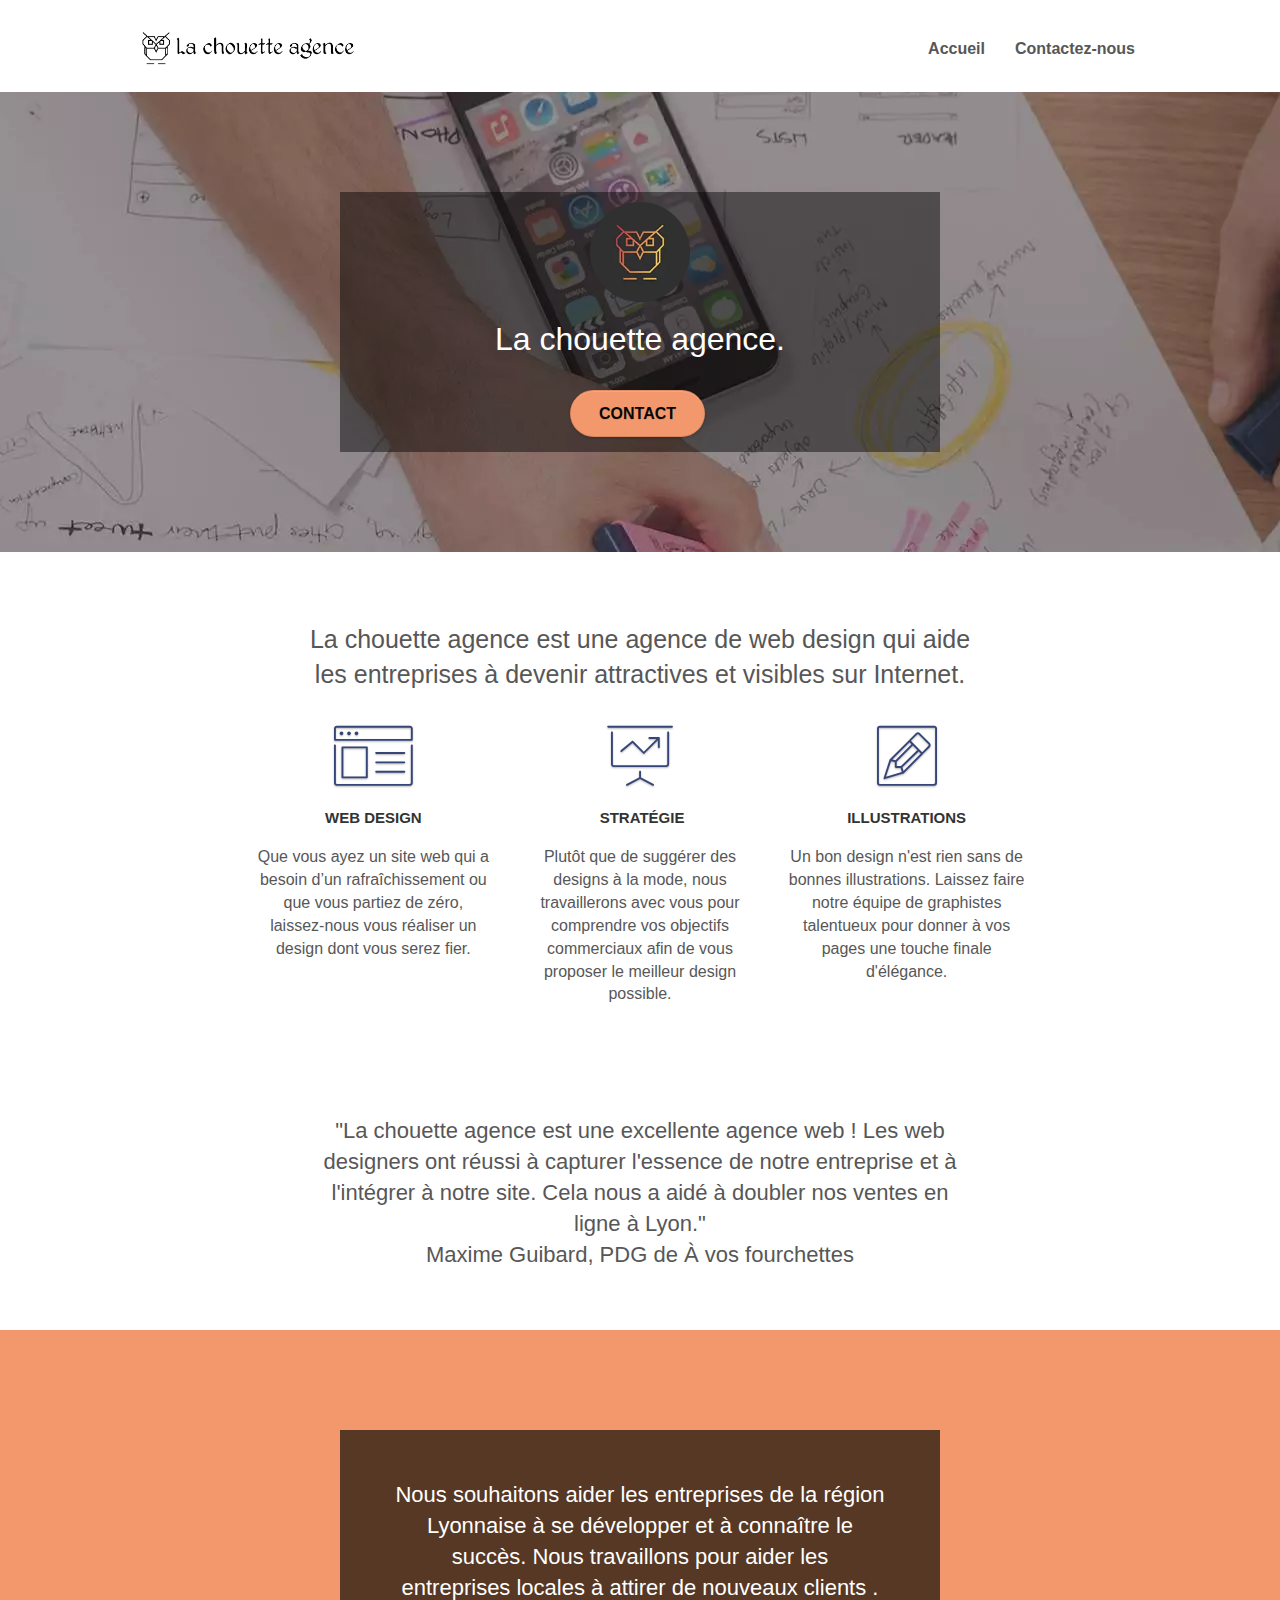
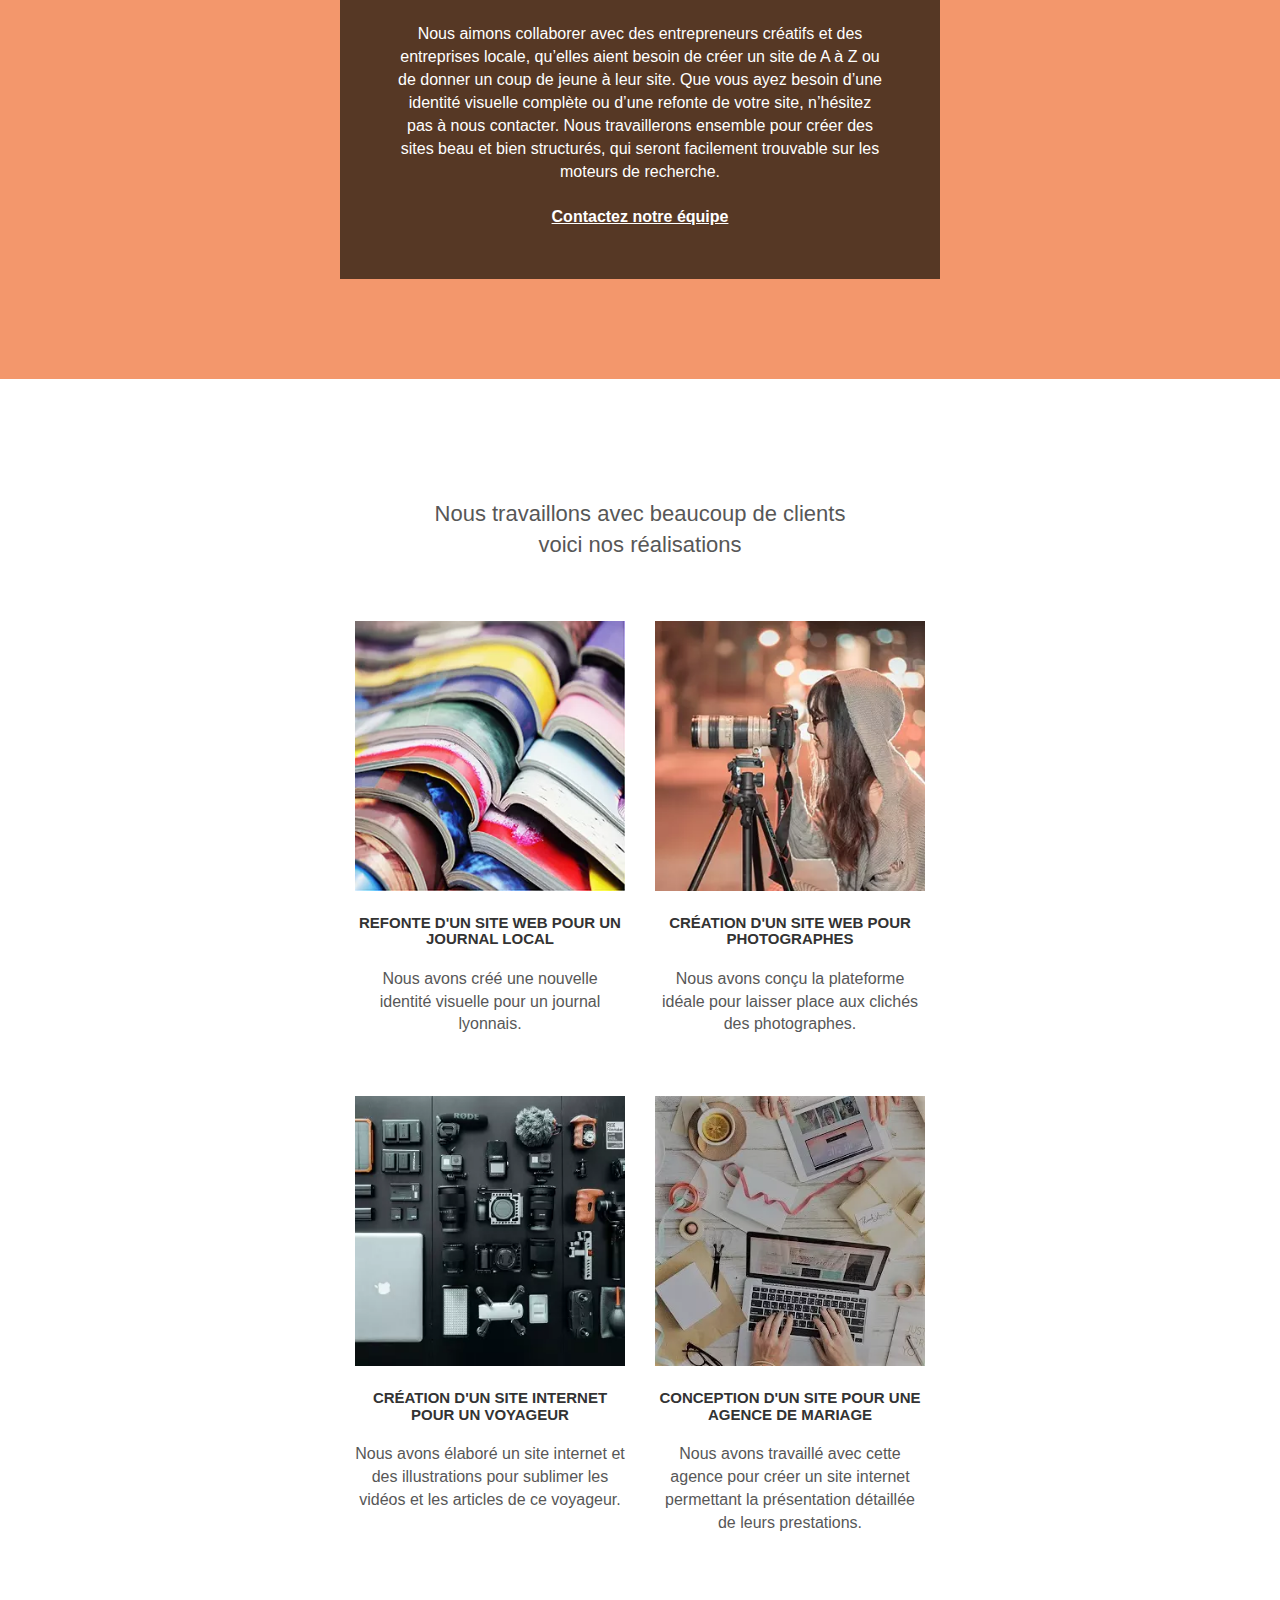
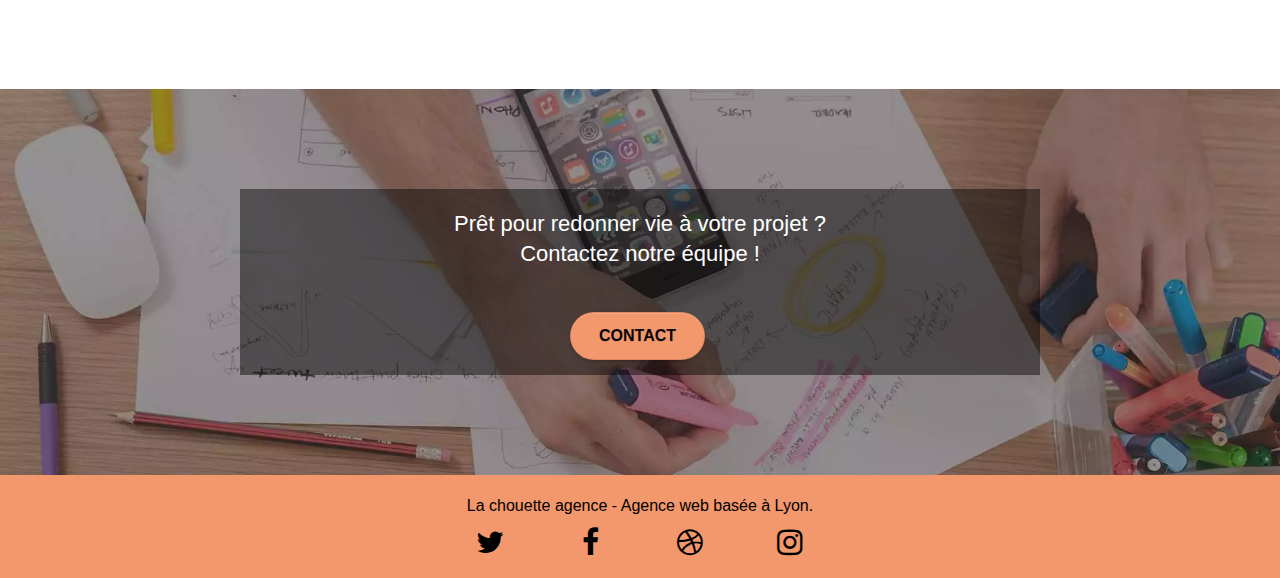
==== index.html @ 9d35e39f "clean" ====
<!DOCTYPE html>
<html lang="fr">
  <head>
    <meta charset="utf-8" />
    <title>La Chouette agence - Agence de webdesign à Lyon</title>
    <meta name="robots" content="index, follow" />
    <meta
      name="description"
      content="Design web, portfolio, créations de site web, La Chouette Agence met ses compétences et son expertise au service de vos projets"
    />
    <meta
      name="viewport"
      content="width=device-width, initial-scale=1.0, viewport-fit=cover"
    />
    <link
      rel="canonical"
      href="http://kefarnahum.fr/Lachouetteagence/index.html"
    />
    <link rel="shortcut icon" type="image/png" href="favicon.jpg" />
    <link
      rel="preload"
      as="font"
      href="fonts/et-line.woff"
      type="font/woff2"
      crossorigin="anonymous"
    />
    <link
      rel="preload"
      as="font"
      href="fonts/fontawesome-webfont.woff2"
      type="font/woff2"
      crossorigin="anonymous"
    />

    <link
      rel="preload"
      as="image"
      href="img/la-chouette-agence-banniere.webp"
    />
    <link rel="preload" as="image" href="img/image-de-presentation.webp" />
    <link
      rel="stylesheet"
      href="./css/bootstrap_mini.css"
      media="print"
      onload="this.media='all'"
    />
    <link
      rel="stylesheet"
      href="./css/font-awesome_mini.css"
      media="print"
      onload="this.media='all'"
    />
    <link
      rel="stylesheet"
      href="./css/et-line_mini.css"
      media="print"
      onload="this.media='all'"
    />

    <!-- <link rel="stylesheet" type="text/css" href="./css/bootstrap_mini.css" /> -->
    <link rel="stylesheet" type="text/css" href="style_mini.css" />
    <!-- <link rel="stylesheet" type="text/css" href="./css/font-awesome.css" />
    <link rel="stylesheet" type="text/css" href="./css/et-line.css" /> -->

    <script src="./js/jquery-2.1.0.js" defer></script>
    <script src="./js/bootstrap.js" defer></script>
    <script src="./js/blocs.js" defer></script>
    <script src="./js/jquery.touchSwipe.js" defer></script>
    <script src="./js/gmaps.js" defer></script>
    <!-- Balises meta Open Graph -->
    <meta
      property="og:url"
      content="http://kefarnahum.fr/Lachouetteagence/index.html"
    />
    <meta
      property="og:title"
      content="La Chouette agence - Agence de webdesign"
    />
    <meta
      property="og:description"
      content="Bienvenue chez La Chouette agence, entreprise de webdesign lyonnaise"
    />
    <meta
      name="og:image"
      content="http://kefarnahum.fr/Lachouetteagence/img/logo-card.png"
    />
    <!-- Meta card Twitter -->
    <meta name="twitter:card" content="summary_large_image" />
    <meta name="twitter:site" content="@OCFrance" />
    <meta name="twitter:title" content="La chouette agence" />
    <meta
      name="twitter:description"
      content="Bienvenue chez La Chouette agence, entreprise de webdesign lyonnaise"
    />
    <meta
      name="twitter:image"
      content="http://kefarnahum.fr/Lachouetteagence/img/logo-card.png"
    />
    <!-- Analytics -->
    <!-- <script async src="https://www.googletagmanager.com/gtag/js?id=G-ED83H74RD7"></script>
    <script>
      window.dataLayer = window.dataLayer || [];
      function gtag(){dataLayer.push(arguments);}
      gtag('js', new Date());
    
      gtag('config', 'G-ED83H74RD7');
    </script> -->
    <!-- Analytics END -->
  </head>
  <body>
    <!-- Principal conteneur -->
    <div class="page-container">
      <!-- bloc-0 -->
      <div class="bloc bgc-white l-bloc" id="bloc-0">
        <div class="container bloc-sm">
          <nav class="navbar row">
            <div class="navbar-header">
              <a
                class="navbar-brand"
                href="index.html"
                title="La Chouette agence - Entreprise de webdesign à Lyon"
                ><img
                  src="img/la-chouette-agence.webp"
                  alt="Logo de La Chouette agence"
                  height="40"
              /></a>

              <button
                id="nav-toggle"
                type="button"
                class="ui-navbar-toggle navbar-toggle"
                data-toggle="collapse"
                data-target=".navbar-1"
              >
                <span class="sr-only">Toggle navigation</span
                ><span class="icon-bar"></span><span class="icon-bar"></span
                ><span class="icon-bar"></span>
              </button>
            </div>
            <div class="collapse navbar-collapse navbar-1 special-dropdown-nav">
              <ul class="site-navigation nav navbar-nav">
                <li>
                  <a
                    href="index.html"
                    title="Accueil - La Chouette agence"
                    class="font__bold"
                    >Accueil</a
                  >
                </li>
                <li></li>
                <li>
                  <a
                    href="contact-webmaster-lyon.html"
                    title="Formulaire de contact"
                    class="font__bold"
                    >Contactez-nous</a
                  >
                </li>
              </ul>
            </div>
          </nav>
        </div>
      </div>
      <!-- bloc-0 END -->

      <!-- bloc-1-presentation -->
      <div
        class="
          bloc
          bgc-dark-slate-blue
          bg-banniere
          d-bloc
          bg-t-edge
          bloc-bg-texture
          texture-paper
          b-parallax
        "
        id="bloc-1-hero"
      >
        <div class="container bloc-lg">
          <div class="row tight-width-whitespace">
            <div class="col-sm-12 hero__constrast">
              <img
                src="img/logo.webp"
                title="La chouette agence - Wedesign à Lyon"
                class="center-block image-resize-mode"
                width="100"
                alt="La chouette agence, agence web lyon, création logo lyon"
              />
              <h1 class="text-center hero-bloc-text tc-white">
                La chouette agence.
              </h1>
              <div class="text-center">
                <a
                  href="contact-webmaster-lyon.html"
                  title="Formulaire de contact"
                  class="
                    btn btn-lg btn-clean btn-rd
                    cta-hero
                    btn-atomic-tangerine
                  "
                  id="cta-hero"
                  >Contact</a
                >
              </div>
            </div>
          </div>
        </div>
      </div>
      <!-- bloc-1-presentation END -->

      <!-- bloc-2-services -->
      <div class="bloc bgc-white l-bloc" id="bloc-2-services">
        <div class="container bloc-md">
          <div class="row">
            <div class="col-sm-12 text-center">
              <h2 class="title__desc">
                La chouette agence est une agence de web design qui aide <br />
                les entreprises à devenir attractives et visibles sur Internet.
              </h2>
            </div>
          </div>
          <div class="row voffset-lg med-width-whitespace">
            <div class="col-sm-4">
              <div class="text-center">
                <span
                  class="
                    et-icon-browser
                    sm-shadow
                    icon-dark-slate-blue
                    icons
                    icon-lg
                  "
                ></span>
              </div>
              <h3 class="mg-md text-center">Web design</h3>
              <p class="text-center">
                Que vous ayez un site web qui a besoin d&rsquo;un
                rafraîchissement ou que vous partiez de zéro, laissez-nous vous
                réaliser un design dont vous serez fier.
              </p>
            </div>
            <div class="col-sm-4">
              <div class="text-center">
                <span
                  class="
                    et-icon-presentation
                    sm-shadow
                    icon-dark-slate-blue
                    icons
                    icon-lg
                  "
                ></span>
              </div>
              <h3 class="mg-md text-center">&nbsp;Stratégie</h3>
              <p class="text-center">
                Plutôt que de suggérer des designs à la mode, nous travaillerons
                avec vous pour comprendre vos objectifs commerciaux afin de vous
                proposer le meilleur design possible.<br />
              </p>
            </div>
            <div class="col-sm-4">
              <div class="text-center">
                <span
                  class="
                    et-icon-edit
                    sm-shadow
                    icon-dark-slate-blue
                    icons
                    icon-lg
                  "
                ></span>
              </div>
              <h3 class="mg-md text-center">Illustrations</h3>
              <p class="text-center">
                Un bon design n'est rien sans de bonnes illustrations. Laissez
                faire notre équipe de graphistes talentueux pour donner à vos
                pages une touche finale d'élégance.
              </p>
            </div>
          </div>
          <div class="row voffset-lg voffset">
            <div class="col-xs-12 col-md-8 col-md-offset-2 text-center">
              <h2>
                "La chouette agence est une excellente agence web ! Les web
                designers ont réussi à capturer l'essence de notre entreprise et
                à l'intégrer à notre site. Cela nous a aidé à doubler nos ventes
                en ligne à Lyon." <br />
                Maxime Guibard, PDG de À vos fourchettes
              </h2>
            </div>
          </div>
        </div>
      </div>
      <!-- bloc-2-services END -->

      <!-- bloc-3-what-i-do -->
      <div
        class="
          bloc
          tc-white
          bgc-atomic-tangerine
          bg-presentation
          d-bloc
          bloc-bg-texture
          texture-paper
          b-parallax
        "
        id="bloc-3-what-i-do"
      >
        <div class="container bloc-lg">
          <div class="row tight-width-whitespace black-background">
            <div class="col-sm-12">
              <h2 class="mg-md text-center tc-white">
                Nous souhaitons aider les entreprises de la région Lyonnaise à
                se développer et à connaître le succès. Nous travaillons pour
                aider les entreprises locales à attirer de nouveaux clients .<br />
              </h2>
              <p class="text-center white">
                Nous aimons collaborer avec des entrepreneurs créatifs et des
                entreprises locale, qu’elles aient besoin de créer un site de A
                à Z ou de donner un coup de jeune à leur site. Que vous ayez
                besoin d’une identité visuelle complète ou d’une refonte de
                votre site, n’hésitez pas à nous contacter. Nous travaillerons
                ensemble pour créer des sites beau et bien structurés, qui
                seront facilement trouvable sur les moteurs de recherche.
                <br /><br /><a
                  class="ltc-white bold-link"
                  href="contact-webmaster-lyon.html"
                  title="formulaire de contact"
                  >Contactez notre équipe</a
                ><br />
              </p>
            </div>
          </div>
        </div>
      </div>
      <!-- bloc-3-what-i-do END -->

      <!-- bloc-4-portfolio -->
      <div
        class="bloc bgc-white bg-lines-h2-bg bg-repeat l-bloc"
        id="bloc-4-portfolio"
      >
        <div class="container bloc-lg">
          <div class="row">
            <div class="col-sm-12 text-center">
              <h2>
                Nous travaillons avec beaucoup de clients <br />
                voici nos réalisations
              </h2>
            </div>
          </div>
          <div class="row tight-width-whitespace portfolio-row">
            <div class="col-sm-6">
              <a
                href="#"
                title="Refonte du site web d'un journal"
                data-lightbox="img/journal-local.webp"
                data-gallery-id="gallery-1"
                data-caption="Refonte d'un site web pour un journal local"
                data-frame="snapshot-lb"
                ><img
                  src="img/journal-local.webp"
                  alt="Site web d'un journal"
                  class="img-responsive portfolio-thumb"
                  title="Informer et accompagner vos lecteurs selon vos besoins"
              /></a>
              <h3 class="mg-md text-center">
                Refonte d'un site web pour un journal local
              </h3>
              <p class="text-center">
                Nous avons créé une nouvelle identité visuelle pour un journal
                lyonnais.
              </p>
            </div>
            <div class="col-sm-6">
              <a
                href="#"
                title="Création d'un site web pour photographes"
                data-lightbox="img/site-photographies.webp"
                data-gallery-id="gallery-1"
                data-caption="Création d'un site web pour photographes"
                data-frame="snapshot-lb"
                ><img
                  src="img/site-photographies.webp"
                  class="img-responsive portfolio-thumb"
                  alt="Site web pour photographes"
                  title="Les plus beaux supports pour accompagner vos travaux"
              /></a>
              <h3 class="mg-md text-center">
                Création d'un site web pour photographes
              </h3>
              <p class="text-center">
                Nous avons conçu la plateforme idéale pour laisser place aux
                clichés des photographes.
              </p>
            </div>
          </div>
          <div class="row tight-width-whitespace portfolio-row">
            <div class="col-sm-6">
              <a
                href="#"
                title="Création d'un site pour un Globe-trotteur"
                data-lightbox="img/site-globetrotteur.webp"
                data-gallery-id="gallery-1"
                data-caption="Création d'un site internet pour un voyageur"
                data-frame="snapshot-lb"
                ><img
                  src="img/site-globetrotteur.webp"
                  class="img-responsive portfolio-thumb"
                  alt="Site web pour voyageur"
                  title="Au services de vos plus beaux souvenirs"
              /></a>
              <h3 class="mg-md text-center">
                Création d'un site internet pour un voyageur
              </h3>
              <p class="text-center">
                Nous avons élaboré un site internet et des illustrations pour
                sublimer les vidéos et les articles de ce voyageur.
              </p>
            </div>
            <div class="col-sm-6">
              <a
                href="#"
                title="Conception d'un site pour une agence maritale"
                data-lightbox="img/agence-de-mariage.webp"
                data-gallery-id="gallery-1"
                data-caption="Conception d'un site pour une agence de mariage"
                data-frame="snapshot-lb"
                ><img
                  src="img/agence-de-mariage.webp"
                  class="img-responsive portfolio-thumb"
                  alt="Site web pour une agence de mariage"
                  title="Organisation de l'événement d'une vie"
              /></a>
              <h3 class="mg-md text-center">
                Conception d'un site pour une agence de mariage
              </h3>
              <p class="text-center">
                Nous avons travaillé avec cette agence pour créer un site
                internet permettant la présentation détaillée de leurs
                prestations.
              </p>
            </div>
          </div>
        </div>
      </div>
      <!-- bloc-4-portfolio END -->

      <!-- bloc-5-cta -->
      <div
        class="
          bloc
          bgc-dark-slate-blue
          bg-banniere
          d-bloc
          bloc-bg-texture
          texture-paper
        "
        id="bloc-5-cta"
      >
        <div class="container bloc-lg">
          <div class="row projet__contrast">
            <h2 class="mg-md text-center tc-white">
              Prêt pour redonner vie à votre projet ?<br />Contactez notre
              équipe !
            </h2>
            <div class="col-sm-12 text-center">
              <a
                href="contact-webmaster-lyon.html"
                title="Formulaire de contact"
                class="
                  btn btn-atomic-tangerine btn-clean btn-rd btn-lg
                  cta-hero
                "
                >Contact</a
              >
            </div>
          </div>
        </div>
      </div>
      <!-- bloc-5-cta END -->

      <!-- Footer - bloc-8 -->
      <div class="bloc bgc-atomic-tangerine d-bloc" id="bloc-8">
        <div class="container bloc-sm">
          <div class="row">
            <div class="col-sm-12">
              <p class="text-center white font__contrast">
                La chouette agence - Agence web basée à Lyon.<br />
              </p>
              <div class="row row-no-gutters social">
                <div class="col-sm-3">
                  <div class="text-center">
                    <a class="social" href="index.html" title="twitter"
                      ><span class="fa fa-twitter icon-md font__contrast"></span
                    ></a>
                  </div>
                </div>
                <div class="col-sm-3">
                  <div class="text-center">
                    <a class="social" href="index.html" title="facebook"
                      ><span
                        class="fa fa-facebook icon-md font__contrast"
                      ></span
                    ></a>
                  </div>
                </div>
                <div class="col-sm-3">
                  <div class="text-center">
                    <a class="social" href="index.html" title="Dribble"
                      ><span
                        class="fa fa-dribbble icon-md font__contrast"
                      ></span
                    ></a>
                  </div>
                </div>
                <div class="col-sm-3">
                  <div class="text-center">
                    <a class="social" href="index.html" title="instagram"
                      ><span
                        class="fa fa-instagram icon-md font__contrast"
                      ></span
                    ></a>
                  </div>
                </div>
              </div>
            </div>
          </div>
        </div>
      </div>
      <!-- Footer - bloc-8 END -->
    </div>
    <!-- Principal conteneur END -->
  </body>
</html>
---- css/et-line_mini.css ----
@font-face{font-family:et-line;src:url(../fonts/et-line.eot);src:url(../fonts/et-line.eot?#iefix) format('embedded-opentype'),url(../fonts/et-line.woff) format('woff'),url(../fonts/et-line.ttf) format('truetype'),url(../fonts/et-line.svg#et-line) format('svg');font-weight:400;font-style:normal;font-display:swap}.et-icon-adjustments,.et-icon-alarmclock,.et-icon-anchor,.et-icon-aperture,.et-icon-attachment,.et-icon-bargraph,.et-icon-basket,.et-icon-beaker,.et-icon-bike,.et-icon-book-open,.et-icon-briefcase,.et-icon-browser,.et-icon-calendar,.et-icon-camera,.et-icon-caution,.et-icon-chat,.et-icon-circle-compass,.et-icon-clipboard,.et-icon-clock,.et-icon-cloud,.et-icon-compass,.et-icon-desktop,.et-icon-dial,.et-icon-document,.et-icon-documents,.et-icon-download,.et-icon-dribbble,.et-icon-edit,.et-icon-envelope,.et-icon-expand,.et-icon-facebook,.et-icon-flag,.et-icon-focus,.et-icon-gears,.et-icon-genius,.et-icon-gift,.et-icon-global,.et-icon-globe,.et-icon-googleplus,.et-icon-grid,.et-icon-happy,.et-icon-hazardous,.et-icon-heart,.et-icon-hotairballoon,.et-icon-hourglass,.et-icon-key,.et-icon-laptop,.et-icon-layers,.et-icon-lifesaver,.et-icon-lightbulb,.et-icon-linegraph,.et-icon-linkedin,.et-icon-lock,.et-icon-magnifying-glass,.et-icon-map,.et-icon-map-pin,.et-icon-megaphone,.et-icon-mic,.et-icon-mobile,.et-icon-newspaper,.et-icon-notebook,.et-icon-paintbrush,.et-icon-paperclip,.et-icon-pencil,.et-icon-phone,.et-icon-picture,.et-icon-pictures,.et-icon-piechart,.et-icon-presentation,.et-icon-pricetags,.et-icon-printer,.et-icon-profile-female,.et-icon-profile-male,.et-icon-puzzle,.et-icon-quote,.et-icon-recycle,.et-icon-refresh,.et-icon-ribbon,.et-icon-rss,.et-icon-sad,.et-icon-scissors,.et-icon-scope,.et-icon-search,.et-icon-shield,.et-icon-speedometer,.et-icon-strategy,.et-icon-streetsign,.et-icon-tablet,.et-icon-target,.et-icon-telescope,.et-icon-toolbox,.et-icon-tools,.et-icon-tools-2,.et-icon-trophy,.et-icon-tumblr,.et-icon-twitter,.et-icon-upload,.et-icon-video,.et-icon-wallet,.et-icon-wine{font-family:et-line;speak-as:spell-out;font-style:normal;font-weight:400;font-variant:normal;text-transform:none;line-height:1;-webkit-font-smoothing:antialiased;-moz-osx-font-smoothing:grayscale;display:inline-block}.et-icon-mobile:before{content:"\e000"}.et-icon-laptop:before{content:"\e001"}.et-icon-desktop:before{content:"\e002"}.et-icon-tablet:before{content:"\e003"}.et-icon-phone:before{content:"\e004"}.et-icon-document:before{content:"\e005"}.et-icon-documents:before{content:"\e006"}.et-icon-search:before{content:"\e007"}.et-icon-clipboard:before{content:"\e008"}.et-icon-newspaper:before{content:"\e009"}.et-icon-notebook:before{content:"\e00a"}.et-icon-book-open:before{content:"\e00b"}.et-icon-browser:before{content:"\e00c"}.et-icon-calendar:before{content:"\e00d"}.et-icon-presentation:before{content:"\e00e"}.et-icon-picture:before{content:"\e00f"}.et-icon-pictures:before{content:"\e010"}.et-icon-video:before{content:"\e011"}.et-icon-camera:before{content:"\e012"}.et-icon-printer:before{content:"\e013"}.et-icon-toolbox:before{content:"\e014"}.et-icon-briefcase:before{content:"\e015"}.et-icon-wallet:before{content:"\e016"}.et-icon-gift:before{content:"\e017"}.et-icon-bargraph:before{content:"\e018"}.et-icon-grid:before{content:"\e019"}.et-icon-expand:before{content:"\e01a"}.et-icon-focus:before{content:"\e01b"}.et-icon-edit:before{content:"\e01c"}.et-icon-adjustments:before{content:"\e01d"}.et-icon-ribbon:before{content:"\e01e"}.et-icon-hourglass:before{content:"\e01f"}.et-icon-lock:before{content:"\e020"}.et-icon-megaphone:before{content:"\e021"}.et-icon-shield:before{content:"\e022"}.et-icon-trophy:before{content:"\e023"}.et-icon-flag:before{content:"\e024"}.et-icon-map:before{content:"\e025"}.et-icon-puzzle:before{content:"\e026"}.et-icon-basket:before{content:"\e027"}.et-icon-envelope:before{content:"\e028"}.et-icon-streetsign:before{content:"\e029"}.et-icon-telescope:before{content:"\e02a"}.et-icon-gears:before{content:"\e02b"}.et-icon-key:before{content:"\e02c"}.et-icon-paperclip:before{content:"\e02d"}.et-icon-attachment:before{content:"\e02e"}.et-icon-pricetags:before{content:"\e02f"}.et-icon-lightbulb:before{content:"\e030"}.et-icon-layers:before{content:"\e031"}.et-icon-pencil:before{content:"\e032"}.et-icon-tools:before{content:"\e033"}.et-icon-tools-2:before{content:"\e034"}.et-icon-scissors:before{content:"\e035"}.et-icon-paintbrush:before{content:"\e036"}.et-icon-magnifying-glass:before{content:"\e037"}.et-icon-circle-compass:before{content:"\e038"}.et-icon-linegraph:before{content:"\e039"}.et-icon-mic:before{content:"\e03a"}.et-icon-strategy:before{content:"\e03b"}.et-icon-beaker:before{content:"\e03c"}.et-icon-caution:before{content:"\e03d"}.et-icon-recycle:before{content:"\e03e"}.et-icon-anchor:before{content:"\e03f"}.et-icon-profile-male:before{content:"\e040"}.et-icon-profile-female:before{content:"\e041"}.et-icon-bike:before{content:"\e042"}.et-icon-wine:before{content:"\e043"}.et-icon-hotairballoon:before{content:"\e044"}.et-icon-globe:before{content:"\e045"}.et-icon-genius:before{content:"\e046"}.et-icon-map-pin:before{content:"\e047"}.et-icon-dial:before{content:"\e048"}.et-icon-chat:before{content:"\e049"}.et-icon-heart:before{content:"\e04a"}.et-icon-cloud:before{content:"\e04b"}.et-icon-upload:before{content:"\e04c"}.et-icon-download:before{content:"\e04d"}.et-icon-target:before{content:"\e04e"}.et-icon-hazardous:before{content:"\e04f"}.et-icon-piechart:before{content:"\e050"}.et-icon-speedometer:before{content:"\e051"}.et-icon-global:before{content:"\e052"}.et-icon-compass:before{content:"\e053"}.et-icon-lifesaver:before{content:"\e054"}.et-icon-clock:before{content:"\e055"}.et-icon-aperture:before{content:"\e056"}.et-icon-quote:before{content:"\e057"}.et-icon-scope:before{content:"\e058"}.et-icon-alarmclock:before{content:"\e059"}.et-icon-refresh:before{content:"\e05a"}.et-icon-happy:before{content:"\e05b"}.et-icon-sad:before{content:"\e05c"}.et-icon-facebook:before{content:"\e05d"}.et-icon-twitter:before{content:"\e05e"}.et-icon-googleplus:before{content:"\e05f"}.et-icon-rss:before{content:"\e060"}.et-icon-tumblr:before{content:"\e061"}.et-icon-linkedin:before{content:"\e062"}.et-icon-dribbble:before{content:"\e063"}
---- style_mini.css ----
body{margin:0;padding:0;background:#fff;overflow-x:hidden;-webkit-font-smoothing:antialiased;-moz-osx-font-smoothing:grayscale}a,button{transition:all 0.3s ease-in-out;outline:none!important}a:hover{text-decoration:none;cursor:pointer}#page-loading-blocs-notifaction{position:fixed;top:0;bottom:0;width:100%;z-index:100000;background:#fff url(img/pageload-spinner.gif) no-repeat center center}.bloc{width:100%;clear:both;background:50% 50% no-repeat;padding:0 50px;-webkit-background-size:cover;-moz-background-size:cover;-o-background-size:cover;background-size:cover;position:relative}.bloc .container{padding-left:0;padding-right:0}.bloc-lg{padding:100px 50px}.bloc-md{padding:50px}.bloc-sm{padding:20px 50px}.bg-center,.bg-l-edge,.bg-r-edge,.bg-t-edge,.bg-b-edge,.bg-tl-edge,.bg-bl-edge,.bg-tr-edge,.bg-br-edge,.bg-repeat{-webkit-background-size:auto!important;-moz-background-size:auto!important;-o-background-size:auto!important;background-size:auto!important}.bg-repeat{background:repeat}.bg-t-edge{background:top no-repeat}.bloc-bg-texture::before{content:"";background-size:2px 2px;position:absolute;top:0;bottom:0;left:0;right:0;z-index:0}.b-parallax{background-attachment:fixed}.d-bloc{color:rgba(255,255,255,.7)}.d-bloc button:hover{color:rgba(255,255,255,.9)}.d-bloc .icon-round,.d-bloc .icon-square,.d-bloc .icon-rounded,.d-bloc .icon-semi-rounded-a,.d-bloc .icon-semi-rounded-b{border-color:rgba(255,255,255,.9)}.d-bloc .divider-h span{border-color:rgba(255,255,255,.2)}.d-bloc .a-btn,.d-bloc .navbar a,.d-bloc .navbar-brand,.d-bloc a .icon-sm,.d-bloc a .icon-md,.d-bloc a .icon-lg,.d-bloc a .icon-xl,.d-bloc h1 a,.d-bloc h2 a,.d-bloc h3 a,.d-bloc h4 a,.d-bloc h5 a,.d-bloc h6 a,.d-bloc p a{color:rgba(255,255,255,.6)}.d-bloc .a-btn:hover,.d-bloc .navbar a:hover,.d-bloc .navbar-brand:hover,.d-bloc a:hover .icon-sm,.d-bloc a:hover .icon-md,.d-bloc a:hover .icon-lg,.d-bloc a:hover .icon-xl,.d-bloc h1 a:hover,.d-bloc h2 a:hover,.d-bloc h3 a:hover,.d-bloc h4 a:hover,.d-bloc h5 a:hover,.d-bloc h6 a:hover,.d-bloc p a:hover{color:rgba(255,255,255,1)}.d-bloc .navbar-toggle .icon-bar{background:rgba(255,255,255,1)}.d-bloc .btn-wire,.d-bloc .btn-wire:hover{color:rgba(255,255,255,1);border-color:rgba(255,255,255,1)}.d-bloc .panel{color:rgba(0,0,0,.5)}.d-bloc .panel button:hover{color:rgba(0,0,0,.7)}.d-bloc .panel icon{border-color:rgba(0,0,0,.7)}.d-bloc .panel .divider-h span{border-color:rgba(0,0,0,.1)}.d-bloc .panel .a-btn{color:rgba(0,0,0,.6)}.d-bloc .panel .a-btn:hover{color:rgba(0,0,0,1)}.d-bloc .panel .btn-wire,.d-bloc .panel .btn-wire:hover{color:rgba(0,0,0,.7);border-color:rgba(0,0,0,.3)}.d-bloc .panel,.l-bloc{color:rgba(0,0,0,.5)}.d-bloc .panel button:hover,.l-bloc button:hover{color:rgba(0,0,0,.7)}.l-bloc .icon-round,.l-bloc .icon-square,.l-bloc .icon-rounded,.l-bloc .icon-semi-rounded-a,.l-bloc .icon-semi-rounded-b{border-color:rgba(0,0,0,.7)}.d-bloc .panel .divider-h span,.l-bloc .divider-h span{border-color:rgba(0,0,0,.1)}.d-bloc .panel .a-btn,.l-bloc .a-btn,.l-bloc .navbar a,.l-bloc .navbar-brand,.l-bloc a .icon-sm,.l-bloc a .icon-md,.l-bloc a .icon-lg,.l-bloc a .icon-xl,.l-bloc h1 a,.l-bloc h2 a,.l-bloc h3 a,.l-bloc h4 a,.l-bloc h5 a,.l-bloc h6 a,.l-bloc p a{color:rgba(0,0,0,.6)}.d-bloc .panel .a-btn:hover,.l-bloc .a-btn:hover,.l-bloc .navbar a:hover,.l-bloc .navbar-brand:hover,.l-bloc a:hover .icon-sm,.l-bloc a:hover .icon-md,.l-bloc a:hover .icon-lg,.l-bloc a:hover .icon-xl,.l-bloc h1 a:hover,.l-bloc h2 a:hover,.l-bloc h3 a:hover,.l-bloc h4 a:hover,.l-bloc h5 a:hover,.l-bloc h6 a:hover,.l-bloc p a:hover{color:rgba(0,0,0,1)}.l-bloc .navbar-toggle .icon-bar{color:rgba(0,0,0,.6)}.d-bloc .panel .btn-wire,.d-bloc .panel .btn-wire:hover,.l-bloc .btn-wire,.l-bloc .btn-wire:hover{color:rgba(0,0,0,.7);border-color:rgba(0,0,0,.3)}.voffset{margin-top:30px}.voffset-lg{margin-top:80px}.row-no-gutters{margin-right:0;margin-left:0}.row.row-no-gutters>[class^="col-"],.row.row-no-gutters>[class*=" col-"]{padding-right:0;padding-left:0}#bloc-1-hero h1{font-size:32px}.navbar{margin-bottom:0;z-index:1}.navbar-brand{height:auto;padding:3px 15px;font-size:25px;font-weight:400;font-weight:600;line-height:44px}.navbar-brand img{max-height:200px;margin:0 5px 0 0;display:inline}.navbar-brand img[src$="svg"]{min-width:100px}.nav-center .navbar-brand img{margin:0}.navbar .nav{padding-top:2px;margin-right:-16px;float:right;z-index:1}.nav>li{float:left;margin-top:4px;font-size:16px}.navbar-nav .open .dropdown-menu>li>a{text-align:inherit}.nav>li a:hover,.nav>li a:focus{background:transparent}.navbar-toggle{margin:10px 10px 0 0;border:0}.navbar-toggle:hover{background:transparent!important}.navbar-toggle .icon-bar{background-color:rgba(0,0,0,.5);width:26px}.nav-invert .navbar .nav{float:left}.nav-invert .navbar-header,.nav-invert .navbar-brand{float:right;position:relative;z-index:2}@media (min-width:768px){.site-navigation{position:absolute;top:50%;right:20px;transform:translate(0,-50%);-webkit-transform:translateY(-50%)}.nav>li .dropdown-menu a,.nav>li .dropdown-menu a:hover{color:#484848}.nav-invert .site-navigation{left:0;right:0}.nav-center{text-align:center}.nav-center .navbar-header{width:100%}.nav-center .navbar-header,.nav-center .navbar-brand,.nav-center .nav>li{float:none;display:inline-block}.nav-center .site-navigation{position:relative;width:100%;right:0;margin-right:0;margin-top:20px}.nav-center.mini-nav .navbar-toggle{float:none;margin:10px auto 0}}.nav>li>.dropdown a{background:none!important;display:block;padding:14px 15px}nav .caret{margin:0 5px}.dropdown-menu .dropdown-menu{top:-8px;left:100%}.dropdown-menu .dropmenu-flow-right{top:100%;left:0;margin-left:-1px;border-top-left-radius:0;border-top-right-radius:0}.dropdown-menu .dropdown span{border:4px solid #000;border-top-color:transparent;border-right-color:transparent;border-bottom-color:transparent;margin:6px -5px 0 0!important;float:right}.mg-md{margin-top:10px;margin-bottom:20px}.mg-lg{margin-top:10px;margin-bottom:40px}.btn{margin:0 5px 5px 0}.btn.pull-right{margin:0 0 5px 5px}.btn-d,.btn-d:hover,.btn-d:focus{color:#fff;background:rgba(0,0,0,.3)}button{outline:none!important}.btn-rd{border-radius:40px}.btn-clean{border:1px solid rgba(0,0,0,.08);border-bottom-color:rgba(0,0,0,.1);text-shadow:0 1px 0 rgba(0,0,1,.1);box-shadow:0 1px 3px rgba(0,0,1,.25),inset 0 1px 0 0 rgba(255,255,255,.15)}.icon-md{font-size:30px!important}.icon-lg{font-size:60px!important}.sm-shadow{text-shadow:0 1px 2px rgba(0,0,0,.3)}.panel-sq,.panel-sq .panel-heading,.panel-sq .panel-footer{border-radius:0}.panel-rd{border-radius:30px}.panel-rd .panel-heading{border-radius:29px 29px 0 0}.panel-rd .panel-footer{border-radius:0 0 29px 29px}.form-control{border-color:rgba(0,0,0,.1);box-shadow:none}.scrollToTop{width:40px;height:40px;position:fixed;bottom:20px;right:20px;opacity:0;z-index:500;transition:all 0.3s ease-in-out}.scrollToTop span{margin-top:6px}.showScrollTop{font-size:14px;opacity:1}a[data-lightbox]{position:relative;display:block;text-align:center}a[data-lightbox]:hover::before{content:"+";font-family:"HelveticaNeue-Light","Helvetica Neue Light","Helvetica Neue",Helvetica,Arial;font-size:32px;width:50px;height:50px;margin-left:-25px;border-radius:50%;background:rgba(0,0,0,.6);color:#fff;font-weight:100;z-index:1;position:absolute;top:50%;transform:translateY(-50%);-webkit-transform:translateY(-50%)}a[data-lightbox]:hover img{opacity:.6;-webkit-animation-fill-mode:none;animation-fill-mode:none}#lightbox-modal{display:flex;align-items:center}#lightbox-modal .modal-dialog{width:90%;max-width:900px;margin:0 auto 0}#lightbox-modal .modal-dialog img{max-height:90vh;margin:0 auto}.lightbox-caption{padding:20px;color:#fff;background:rgba(0,0,0,.5);position:absolute;left:15px;right:15px;bottom:5px}.close-lightbox{color:#fff;font-size:30px;position:absolute;top:20px;right:20px;z-index:20;background:rgba(0,0,0,.5);border:none;line-height:30px;padding:0 9px 5px;opacity:.3}.close-lightbox:hover,.next-lightbox:hover,.prev-lightbox:hover{opacity:1;color:#fff}.next-lightbox,.prev-lightbox{font-size:20px;color:rgba(255,255,255,.9);background:rgba(0,0,0,.5);transition:all 0.2s ease-in-out;position:absolute;top:45%;z-index:1;opacity:.4}.next-lightbox{padding:6px 8px 1px 13px;right:25px}.prev-lightbox{padding:6px 13px 1px 10px;left:25px}.snapshot-lb .modal-body{padding-bottom:45px}.snapshot-lb .lightbox-caption{padding:0;color:rgba(0,0,0,.5);background:none}h1,h2,h3,h4,h5,h6,p,label,.btn,a{font-family:"helvetica";font-weight:400;color:#575757!important}.container{max-width:1000px}.hero-bloc-text{font-size:38px}.hero-bloc-text-sub{font-size:36px}.statement-bloc-text{line-height:26px;font-style:italic;font-size:20px;text-align:center;font-weight:lighter;max-width:520px;margin:auto auto auto auto}p{font-size:16px}.tight-width-whitespace{max-width:600px;margin:auto auto auto auto}.h1{font-size:20px;font-family:"Open Sans"}.cta-hero{margin-top:22px;color:#ffffff!important;text-transform:uppercase;padding:12px 28px 12px 28px;font-size:16px;font-weight:700}.social{max-width:400px;margin:auto auto auto auto}h2{font-size:22px;line-height:1.4em}h3{font-size:15px;text-transform:uppercase;font-weight:700;color:#333333!important}.med-width-whitespace{max-width:800px;margin:auto auto auto auto;box-shadow:0 0 0 #000}h1{color:#333333!important}h4{color:#333333!important}.icons{margin-bottom:14px;margin-top:24px}.white{color:#ffffff!important}.portfolio-thumb{margin-bottom:24px}.portfolio-row{margin-bottom:44px;margin-top:50px}.avatar{box-shadow:0 4px 9px rgba(0,0,0,.3)}.black-background{background-color:rgba(19,16,7,.7);padding:40px 40px 40px 40px}.bold-link{font-weight:900;text-decoration:underline!important}.bgc-white{background-color:#fff}.bgc-dark-slate-blue{background-color:#364577}.bgc-atomic-tangerine{background-color:#f3976c}.tc-white{color:#ffffff!important}.btn-atomic-tangerine{background:#f3976c;color:#080707!important}.btn-atomic-tangerine:hover{background:#c27956!important;color:#0504049f!important}.ltc-white{color:#ffffff!important}.ltc-white:hover{color:#cccccc!important}.ltc-atomic-tangerine{color:#f3976c!important}.ltc-atomic-tangerine:hover{color:#c27956!important}.icon-dark-slate-blue{color:#364577!important;border-color:#364577!important}.bg-banniere{background-image:url(img/la-chouette-agence-banniere.webp)}.bg-presentation{background-image:url(img/image-de-presentation.webp)}@media (max-width:1024px){.bloc{padding-left:20px;padding-right:20px}.bloc.full-width-bloc,.bloc-tile-2.full-width-bloc .container,.bloc-tile-3.full-width-bloc .container,.bloc-tile-4.full-width-bloc .container{padding-left:0;padding-right:0}}@media (max-width:992px) and (min-width:768px){.navbar .nav{max-width:80%}.nav-center.navbar .nav{max-width:100%}}@media only screen and (min-width:768px) and (max-width:1024px) and (orientation:landscape){.b-parallax{background-attachment:scroll}}@media only screen and (min-width:1024px) and (max-width:1366px) and (-webkit-min-device-pixel-ratio:1.5){.b-parallax{background-attachment:scroll}}@media (max-width:991px){.container{width:100%}.b-parallax{background-attachment:scroll}.page-container,#hero-bloc{overflow-x:hidden;position:relative}.bloc{padding-left:var(--safe-area-inset-left);padding-right:var(--safe-area-inset-right)}.bloc-group,.bloc-group .bloc{display:block;width:100%}.bloc-fill-screen .fill-bloc-top-edge,.bloc-fill-screen .fill-bloc-bottom-edge{padding:0 20px;padding-left:var(--safe-area-inset-left);padding-right:var(--safe-area-inset-right)}}@media (max-width:767px){.page-container{overflow-x:hidden;position:relative}h1,h2,h3,h4,h5,h6,p,#disqus_thread{padding-left:10px!important;padding-right:10px!important}.b-parallax{background-attachment:scroll}.navbar .nav{padding-top:0;border-top:1px solid rgba(0,0,0,.2);float:none!important}.navbar.row{margin-left:0;margin-right:0}.site-navigation{position:inherit;transform:none;-webkit-transform:none;-ms-transform:none}.nav>li{margin-top:0;border-bottom:1px solid rgba(0,0,0,.1);background:rgba(0,0,0,.05);text-align:left;padding-left:15px;width:100%}.nav>li:hover{background:rgba(0,0,0,.08)}.dropdown .dropdown a .caret{float:none;margin:5px 0 0 10px!important;border:4px solid #000;border-bottom-color:transparent;border-right-color:transparent;border-left-color:transparent}#hero-bloc .navbar .nav{background:rgba(0,0,0,.8)}#hero-bloc .navbar .nav a{color:rgba(255,255,255,.6)}.hero{padding:50px 0}.hero-nav{left:-1px;right:-1px}.navbar-collapse{padding:0;overflow-x:hidden;-webkit-box-shadow:none;box-shadow:none}.navbar-brand img{max-height:40px;width:auto}.nav-invert .navbar-header{float:none;width:100%}.nav-invert .navbar-toggle{float:left;margin-left:10px}.bloc{padding-left:0;padding-right:0}.bloc-xxl,.bloc-xl,.bloc-lg{padding:40px 0}.bloc-sm,.bloc-md{padding-left:0;padding-right:0}.bloc-tile-2 .container,.bloc-tile-3 .container,.bloc-tile-4 .container,.bloc-fill-screen .fill-bloc-top-edge,.bloc-fill-screen .fill-bloc-bottom-edge{padding-left:0;padding-right:0}.a-block{padding:0 10px}.btn-dwn{display:none}.voffset{margin-top:5px}.voffset-md{margin-top:20px}.voffset-lg{margin-top:30px}form{padding:5px}.close-lightbox{display:inline-block}.blocsapp-device-iphone5{background-size:216px 425px;padding-top:60px;width:216px;height:425px}.blocsapp-device-iphone5 img{width:180px;height:320px}}@media (max-width:400px){.bloc{padding-left:0;padding-right:0}}@media (max-width:767px){.bloc-mob-center-text{text-align:center}}.img-responsive{width:100%}.title__desc{font-size:2.5rem}.hero__constrast{background-color:rgba(0,0,0,.45);padding:1rem 1rem 1rem 1rem}.projet__contrast{background-color:rgba(0,0,0,.45);max-width:800px;padding:1rem 1rem 1rem 1rem;margin:auto}.font__contrast{color:black!important}.font__bold{font-weight:bold!important}
---- css/et-line.css ----
@font-face {
    font-family: et-line;
    src: url(../fonts/et-line.eot);
    src: url(../fonts/et-line.eot?#iefix) format('embedded-opentype'), url(../fonts/et-line.woff) format('woff'), url(../fonts/et-line.ttf) format('truetype'), url(../fonts/et-line.svg#et-line) format('svg');
    font-weight: 400;
    font-style: normal;
    font-display: swap;
}

.et-icon-adjustments,
.et-icon-alarmclock,
.et-icon-anchor,
.et-icon-aperture,
.et-icon-attachment,
.et-icon-bargraph,
.et-icon-basket,
.et-icon-beaker,
.et-icon-bike,
.et-icon-book-open,
.et-icon-briefcase,
.et-icon-browser,
.et-icon-calendar,
.et-icon-camera,
.et-icon-caution,
.et-icon-chat,
.et-icon-circle-compass,
.et-icon-clipboard,
.et-icon-clock,
.et-icon-cloud,
.et-icon-compass,
.et-icon-desktop,
.et-icon-dial,
.et-icon-document,
.et-icon-documents,
.et-icon-download,
.et-icon-dribbble,
.et-icon-edit,
.et-icon-envelope,
.et-icon-expand,
.et-icon-facebook,
.et-icon-flag,
.et-icon-focus,
.et-icon-gears,
.et-icon-genius,
.et-icon-gift,
.et-icon-global,
.et-icon-globe,
.et-icon-googleplus,
.et-icon-grid,
.et-icon-happy,
.et-icon-hazardous,
.et-icon-heart,
.et-icon-hotairballoon,
.et-icon-hourglass,
.et-icon-key,
.et-icon-laptop,
.et-icon-layers,
.et-icon-lifesaver,
.et-icon-lightbulb,
.et-icon-linegraph,
.et-icon-linkedin,
.et-icon-lock,
.et-icon-magnifying-glass,
.et-icon-map,
.et-icon-map-pin,
.et-icon-megaphone,
.et-icon-mic,
.et-icon-mobile,
.et-icon-newspaper,
.et-icon-notebook,
.et-icon-paintbrush,
.et-icon-paperclip,
.et-icon-pencil,
.et-icon-phone,
.et-icon-picture,
.et-icon-pictures,
.et-icon-piechart,
.et-icon-presentation,
.et-icon-pricetags,
.et-icon-printer,
.et-icon-profile-female,
.et-icon-profile-male,
.et-icon-puzzle,
.et-icon-quote,
.et-icon-recycle,
.et-icon-refresh,
.et-icon-ribbon,
.et-icon-rss,
.et-icon-sad,
.et-icon-scissors,
.et-icon-scope,
.et-icon-search,
.et-icon-shield,
.et-icon-speedometer,
.et-icon-strategy,
.et-icon-streetsign,
.et-icon-tablet,
.et-icon-target,
.et-icon-telescope,
.et-icon-toolbox,
.et-icon-tools,
.et-icon-tools-2,
.et-icon-trophy,
.et-icon-tumblr,
.et-icon-twitter,
.et-icon-upload,
.et-icon-video,
.et-icon-wallet,
.et-icon-wine {
    font-family: et-line;
    speak-as: spell-out ;
    font-style: normal;
    font-weight: 400;
    font-variant: normal;
    text-transform: none;
    line-height: 1;
    -webkit-font-smoothing: antialiased;
    -moz-osx-font-smoothing: grayscale;
    display: inline-block
}

.et-icon-mobile:before {
    content: "\e000"
}

.et-icon-laptop:before {
    content: "\e001"
}

.et-icon-desktop:before {
    content: "\e002"
}

.et-icon-tablet:before {
    content: "\e003"
}

.et-icon-phone:before {
    content: "\e004"
}

.et-icon-document:before {
    content: "\e005"
}

.et-icon-documents:before {
    content: "\e006"
}

.et-icon-search:before {
    content: "\e007"
}

.et-icon-clipboard:before {
    content: "\e008"
}

.et-icon-newspaper:before {
    content: "\e009"
}

.et-icon-notebook:before {
    content: "\e00a"
}

.et-icon-book-open:before {
    content: "\e00b"
}

.et-icon-browser:before {
    content: "\e00c"
}

.et-icon-calendar:before {
    content: "\e00d"
}

.et-icon-presentation:before {
    content: "\e00e"
}

.et-icon-picture:before {
    content: "\e00f"
}

.et-icon-pictures:before {
    content: "\e010"
}

.et-icon-video:before {
    content: "\e011"
}

.et-icon-camera:before {
    content: "\e012"
}

.et-icon-printer:before {
    content: "\e013"
}

.et-icon-toolbox:before {
    content: "\e014"
}

.et-icon-briefcase:before {
    content: "\e015"
}

.et-icon-wallet:before {
    content: "\e016"
}

.et-icon-gift:before {
    content: "\e017"
}

.et-icon-bargraph:before {
    content: "\e018"
}

.et-icon-grid:before {
    content: "\e019"
}

.et-icon-expand:before {
    content: "\e01a"
}

.et-icon-focus:before {
    content: "\e01b"
}

.et-icon-edit:before {
    content: "\e01c"
}

.et-icon-adjustments:before {
    content: "\e01d"
}

.et-icon-ribbon:before {
    content: "\e01e"
}

.et-icon-hourglass:before {
    content: "\e01f"
}

.et-icon-lock:before {
    content: "\e020"
}

.et-icon-megaphone:before {
    content: "\e021"
}

.et-icon-shield:before {
    content: "\e022"
}

.et-icon-trophy:before {
    content: "\e023"
}

.et-icon-flag:before {
    content: "\e024"
}

.et-icon-map:before {
    content: "\e025"
}

.et-icon-puzzle:before {
    content: "\e026"
}

.et-icon-basket:before {
    content: "\e027"
}

.et-icon-envelope:before {
    content: "\e028"
}

.et-icon-streetsign:before {
    content: "\e029"
}

.et-icon-telescope:before {
    content: "\e02a"
}

.et-icon-gears:before {
    content: "\e02b"
}

.et-icon-key:before {
    content: "\e02c"
}

.et-icon-paperclip:before {
    content: "\e02d"
}

.et-icon-attachment:before {
    content: "\e02e"
}

.et-icon-pricetags:before {
    content: "\e02f"
}

.et-icon-lightbulb:before {
    content: "\e030"
}

.et-icon-layers:before {
    content: "\e031"
}

.et-icon-pencil:before {
    content: "\e032"
}

.et-icon-tools:before {
    content: "\e033"
}

.et-icon-tools-2:before {
    content: "\e034"
}

.et-icon-scissors:before {
    content: "\e035"
}

.et-icon-paintbrush:before {
    content: "\e036"
}

.et-icon-magnifying-glass:before {
    content: "\e037"
}

.et-icon-circle-compass:before {
    content: "\e038"
}

.et-icon-linegraph:before {
    content: "\e039"
}

.et-icon-mic:before {
    content: "\e03a"
}

.et-icon-strategy:before {
    content: "\e03b"
}

.et-icon-beaker:before {
    content: "\e03c"
}

.et-icon-caution:before {
    content: "\e03d"
}

.et-icon-recycle:before {
    content: "\e03e"
}

.et-icon-anchor:before {
    content: "\e03f"
}

.et-icon-profile-male:before {
    content: "\e040"
}

.et-icon-profile-female:before {
    content: "\e041"
}

.et-icon-bike:before {
    content: "\e042"
}

.et-icon-wine:before {
    content: "\e043"
}

.et-icon-hotairballoon:before {
    content: "\e044"
}

.et-icon-globe:before {
    content: "\e045"
}

.et-icon-genius:before {
    content: "\e046"
}

.et-icon-map-pin:before {
    content: "\e047"
}

.et-icon-dial:before {
    content: "\e048"
}

.et-icon-chat:before {
    content: "\e049"
}

.et-icon-heart:before {
    content: "\e04a"
}

.et-icon-cloud:before {
    content: "\e04b"
}

.et-icon-upload:before {
    content: "\e04c"
}

.et-icon-download:before {
    content: "\e04d"
}

.et-icon-target:before {
    content: "\e04e"
}

.et-icon-hazardous:before {
    content: "\e04f"
}

.et-icon-piechart:before {
    content: "\e050"
}

.et-icon-speedometer:before {
    content: "\e051"
}

.et-icon-global:before {
    content: "\e052"
}

.et-icon-compass:before {
    content: "\e053"
}

.et-icon-lifesaver:before {
    content: "\e054"
}

.et-icon-clock:before {
    content: "\e055"
}

.et-icon-aperture:before {
    content: "\e056"
}

.et-icon-quote:before {
    content: "\e057"
}

.et-icon-scope:before {
    content: "\e058"
}

.et-icon-alarmclock:before {
    content: "\e059"
}

.et-icon-refresh:before {
    content: "\e05a"
}

.et-icon-happy:before {
    content: "\e05b"
}

.et-icon-sad:before {
    content: "\e05c"
}

.et-icon-facebook:before {
    content: "\e05d"
}

.et-icon-twitter:before {
    content: "\e05e"
}

.et-icon-googleplus:before {
    content: "\e05f"
}

.et-icon-rss:before {
    content: "\e060"
}

.et-icon-tumblr:before {
    content: "\e061"
}

.et-icon-linkedin:before {
    content: "\e062"
}

.et-icon-dribbble:before {
    content: "\e063"
}
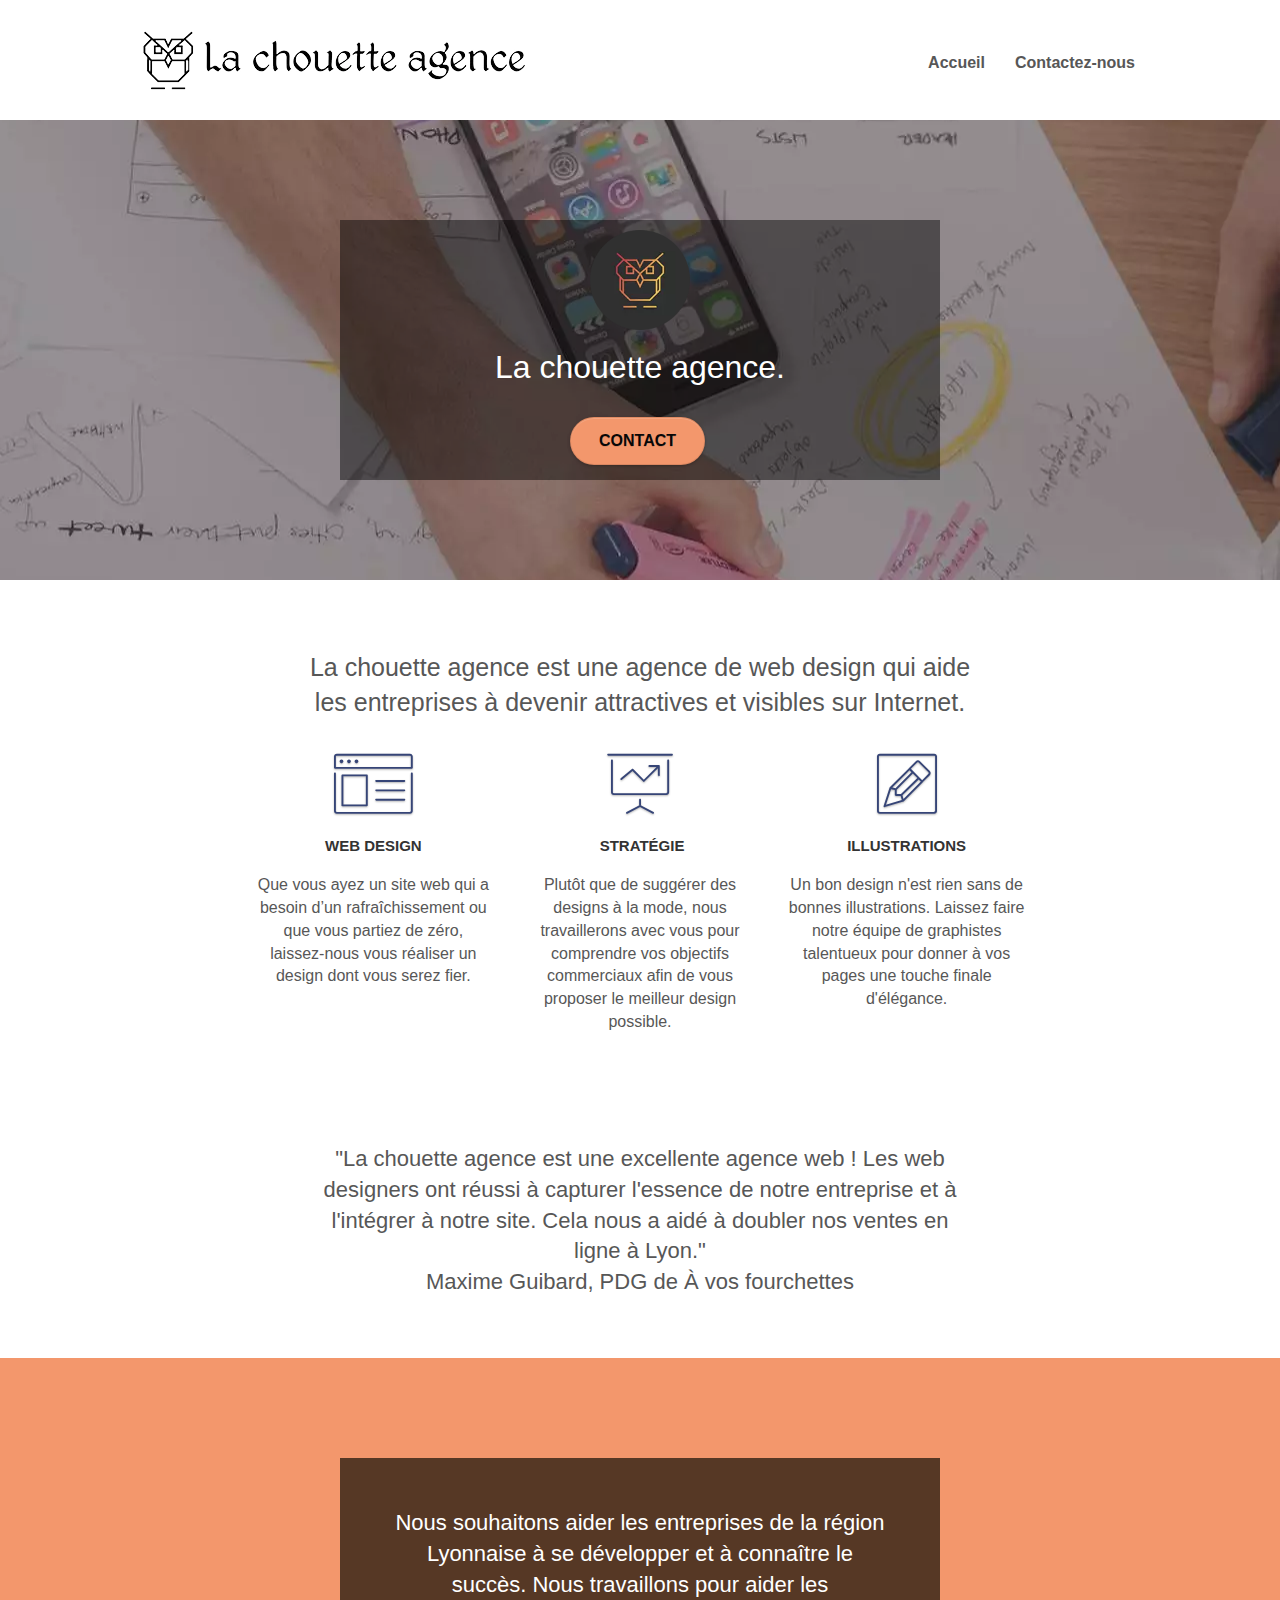
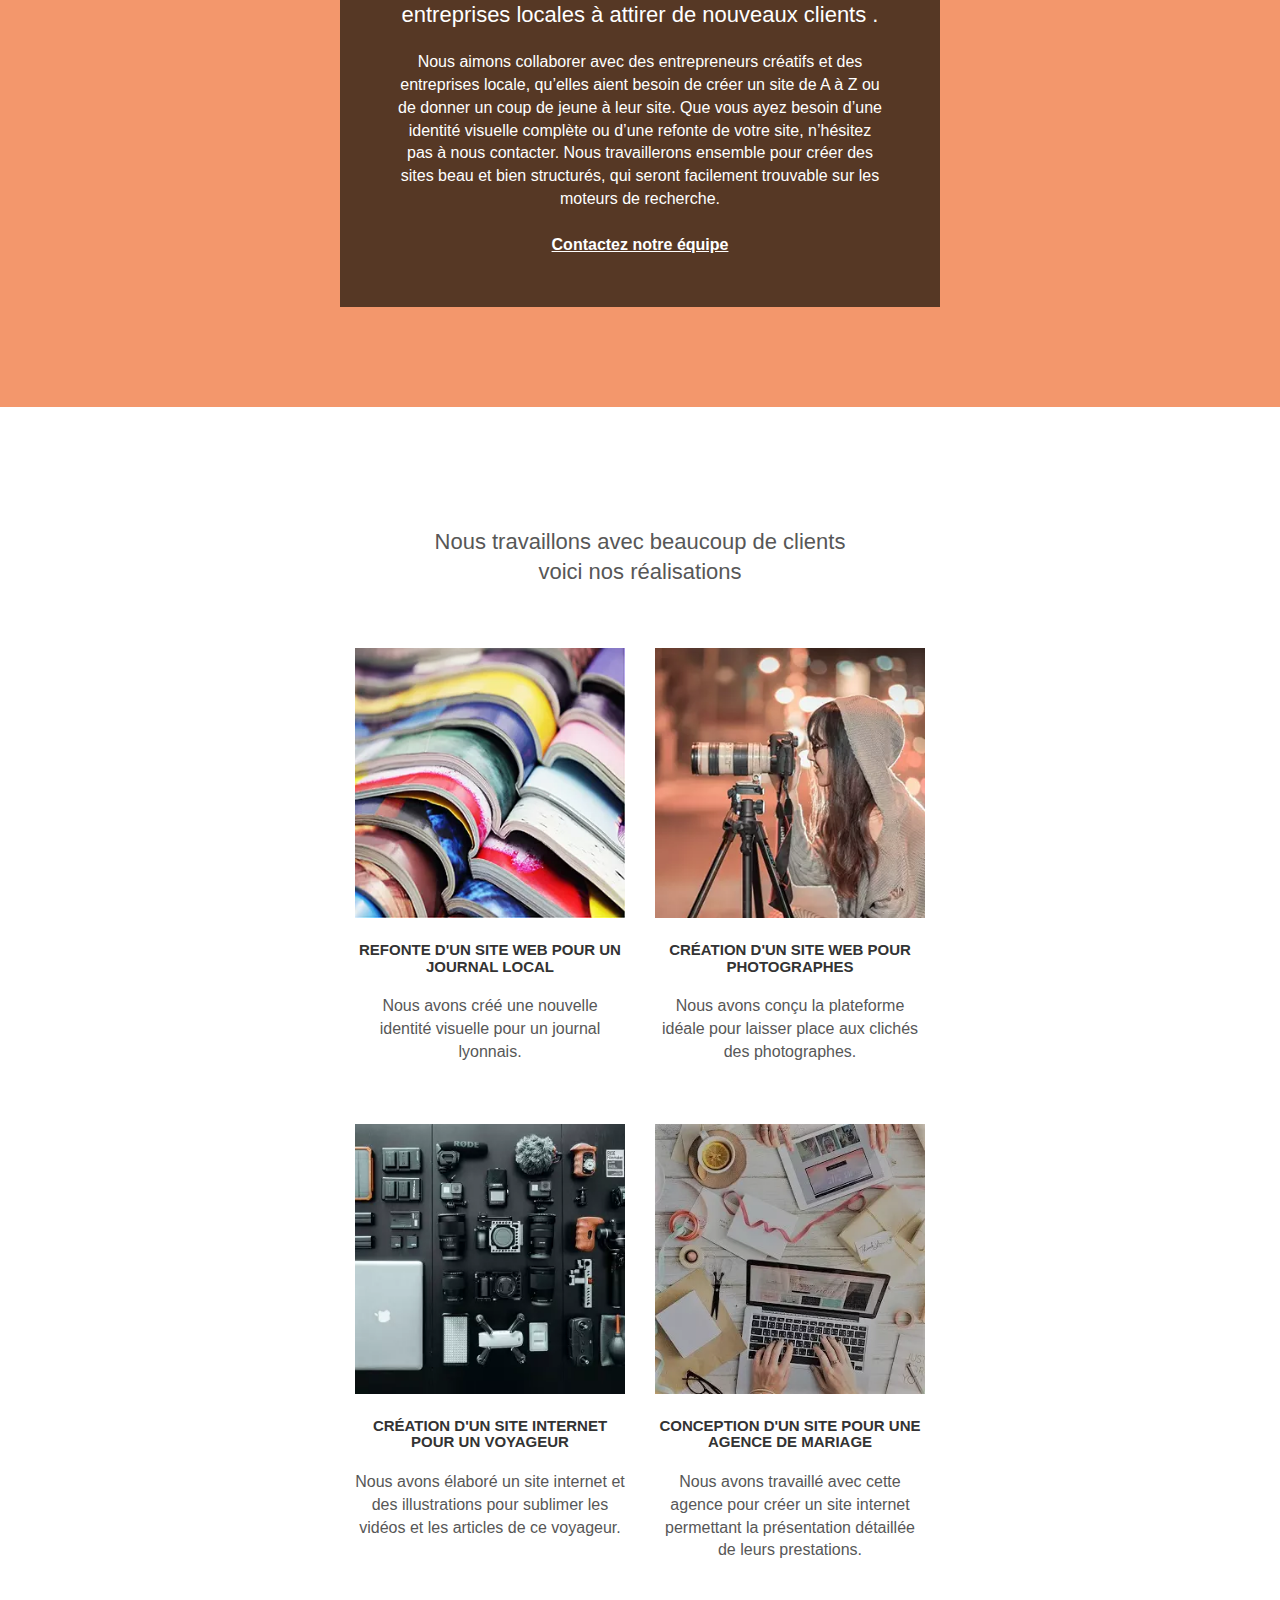
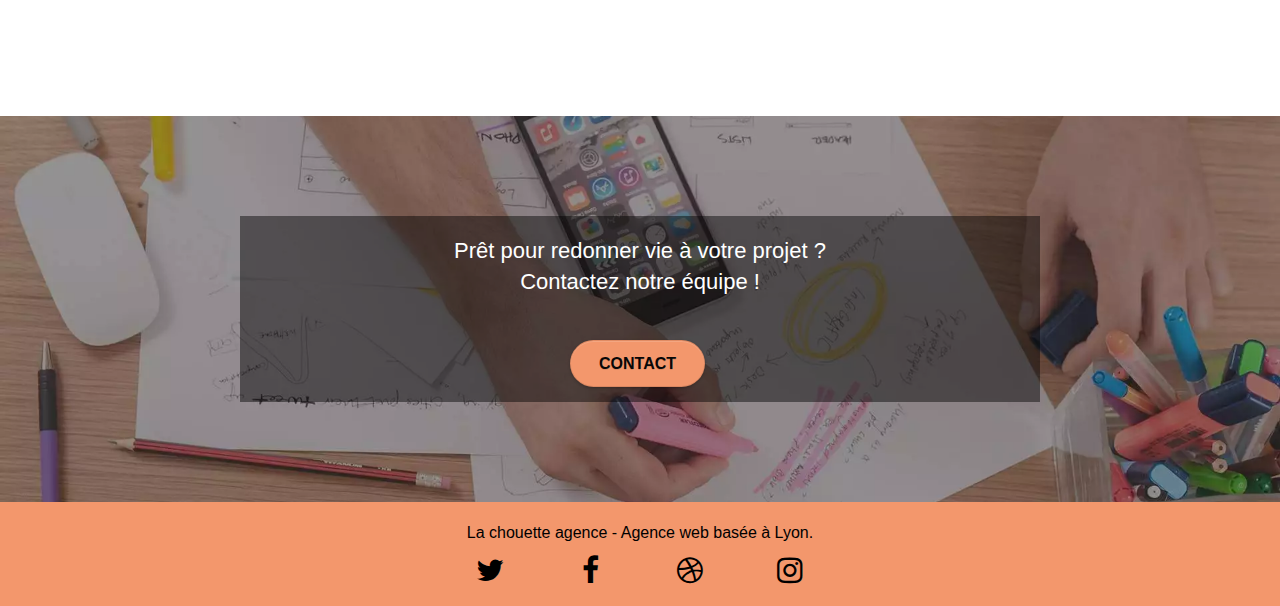
==== commit 94a7119d: "fix width height and lazyload" ====
--- a/index.html
+++ b/index.html
@@ -25,7 +25,7 @@
       crossorigin="anonymous"
     />
     <link
-      rel="preload"
+      rel="prefetch"
       as="font"
       href="fonts/fontawesome-webfont.woff2"
       type="font/woff2"
@@ -122,7 +122,8 @@
                 ><img
                   src="img/la-chouette-agence.webp"
                   alt="Logo de La Chouette agence"
-                  height="40"
+                  width="386"
+                  height="72"
               /></a>
 
               <button
@@ -185,7 +186,8 @@
                 title="La chouette agence - Wedesign à Lyon"
                 class="center-block image-resize-mode"
                 width="100"
-                alt="La chouette agence, agence web lyon, création logo lyon"
+                height="100"
+                alt="Logo de La chouette agence, agence de créations digitales et webdesign à lyon"
               />
               <h1 class="text-center hero-bloc-text tc-white">
                 La chouette agence.
@@ -355,16 +357,19 @@
             <div class="col-sm-6">
               <a
                 href="#"
-                title="Refonte du site web d'un journal"
+                title="Apporter une solution polyvalente à vos besoins dans l'information"
                 data-lightbox="img/journal-local.webp"
                 data-gallery-id="gallery-1"
                 data-caption="Refonte d'un site web pour un journal local"
                 data-frame="snapshot-lb"
                 ><img
                   src="img/journal-local.webp"
+                  width="320"
+                  height="320"
+                  loading="lazy"
                   alt="Site web d'un journal"
                   class="img-responsive portfolio-thumb"
-                  title="Informer et accompagner vos lecteurs selon vos besoins"
+                  title="Gestion de contenus et d'informations pour diffuseurs"
               /></a>
               <h3 class="mg-md text-center">
                 Refonte d'un site web pour un journal local
@@ -377,16 +382,19 @@
             <div class="col-sm-6">
               <a
                 href="#"
-                title="Création d'un site web pour photographes"
+                title="Création de portfolios dynamiques pour photographes"
                 data-lightbox="img/site-photographies.webp"
                 data-gallery-id="gallery-1"
                 data-caption="Création d'un site web pour photographes"
                 data-frame="snapshot-lb"
                 ><img
                   src="img/site-photographies.webp"
+                  width="320"
+                  height="320"
+                  loading="lazy"
                   class="img-responsive portfolio-thumb"
                   alt="Site web pour photographes"
-                  title="Les plus beaux supports pour accompagner vos travaux"
+                  title="Conception graphiques de supports digitales pour photographes"
               /></a>
               <h3 class="mg-md text-center">
                 Création d'un site web pour photographes
@@ -401,16 +409,19 @@
             <div class="col-sm-6">
               <a
                 href="#"
-                title="Création d'un site pour un Globe-trotteur"
+                title="Création d'une vitrine digitale pour un Globe-trotteur"
                 data-lightbox="img/site-globetrotteur.webp"
                 data-gallery-id="gallery-1"
                 data-caption="Création d'un site internet pour un voyageur"
                 data-frame="snapshot-lb"
                 ><img
                   src="img/site-globetrotteur.webp"
+                  width="320"
+                  height="320"
+                  loading="lazy"
                   class="img-responsive portfolio-thumb"
                   alt="Site web pour voyageur"
-                  title="Au services de vos plus beaux souvenirs"
+                  title="Mise en place d'une solution digitale"
               /></a>
               <h3 class="mg-md text-center">
                 Création d'un site internet pour un voyageur
@@ -423,16 +434,19 @@
             <div class="col-sm-6">
               <a
                 href="#"
-                title="Conception d'un site pour une agence maritale"
+                title="Conception d'un site responsive pour une agence maritale"
                 data-lightbox="img/agence-de-mariage.webp"
                 data-gallery-id="gallery-1"
                 data-caption="Conception d'un site pour une agence de mariage"
                 data-frame="snapshot-lb"
                 ><img
                   src="img/agence-de-mariage.webp"
+                  width="320"
+                  height="320"
+                  loading="lazy"
                   class="img-responsive portfolio-thumb"
                   alt="Site web pour une agence de mariage"
-                  title="Organisation de l'événement d'une vie"
+                  title="Supports de communication d'une agence maritale"
               /></a>
               <h3 class="mg-md text-center">
                 Conception d'un site pour une agence de mariage
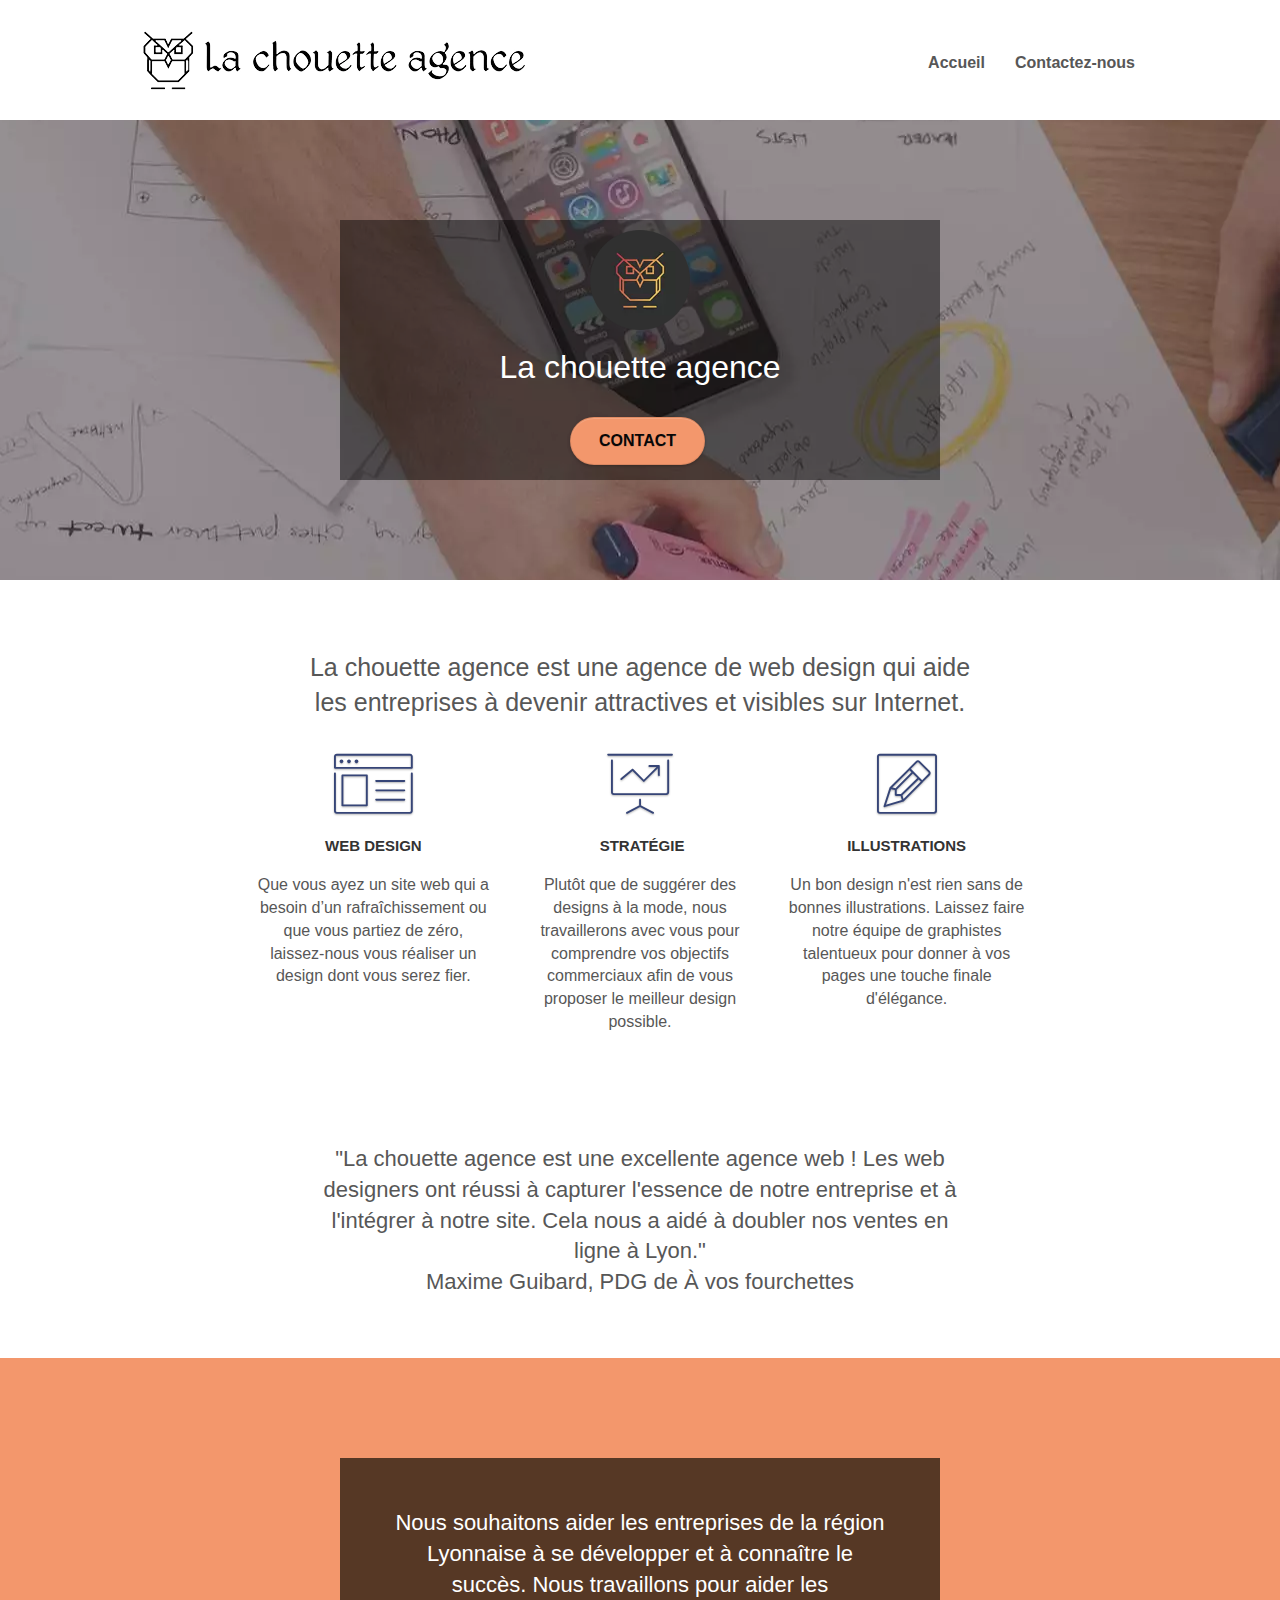
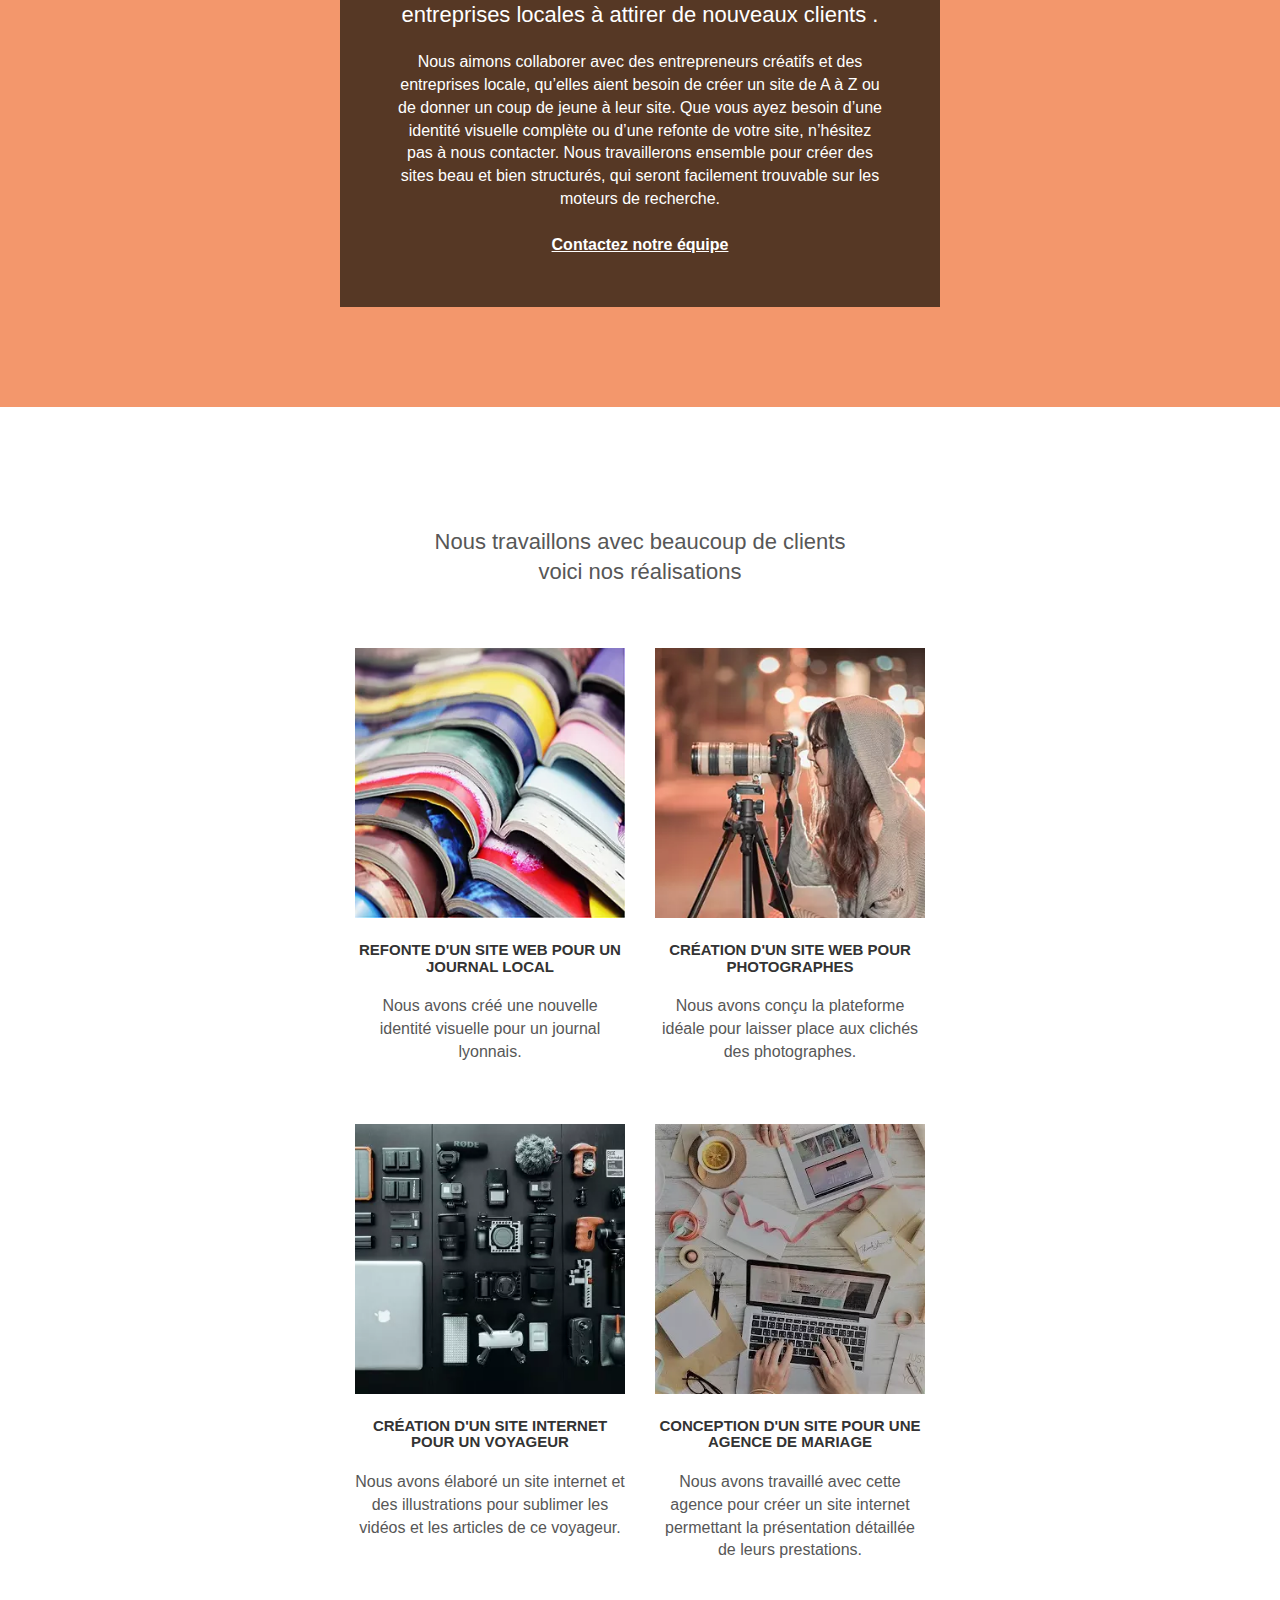
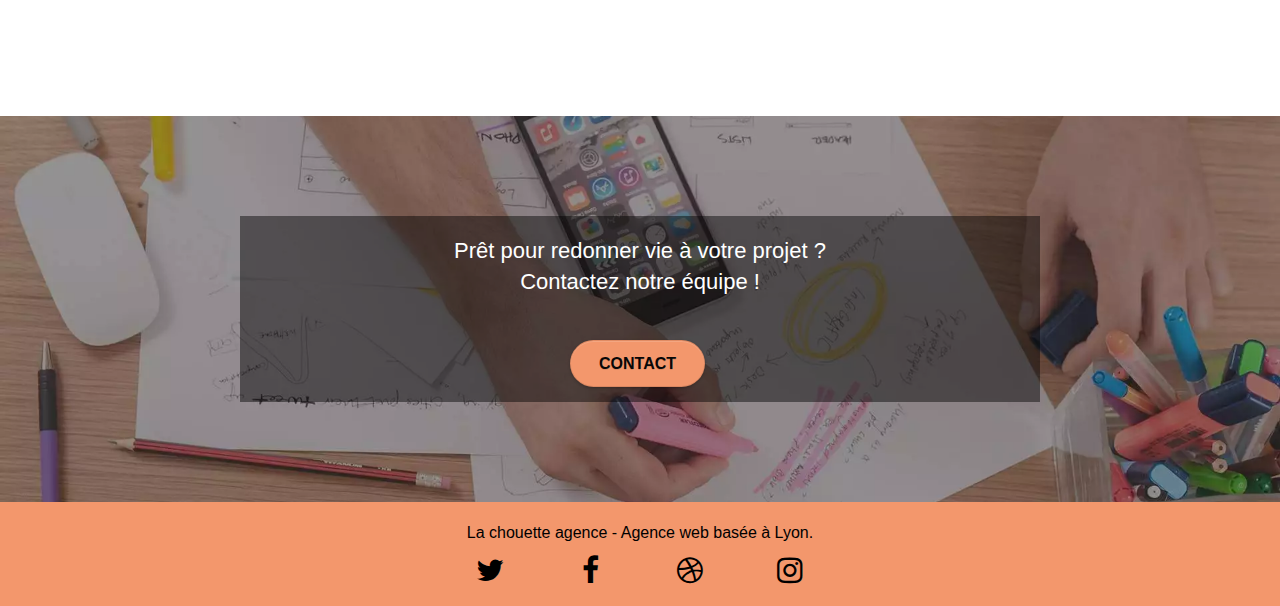
==== commit 6962b29d: "details" ====
--- a/index.html
+++ b/index.html
@@ -14,53 +14,14 @@
     />
     <link
       rel="canonical"
-      href="http://kefarnahum.fr/Lachouetteagence/index.html"
+      href="https://kefarnahum.fr/Lachouetteagence/index.html"
     />
     <link rel="shortcut icon" type="image/png" href="favicon.jpg" />
-    <link
-      rel="preload"
-      as="font"
-      href="fonts/et-line.woff"
-      type="font/woff2"
-      crossorigin="anonymous"
-    />
-    <link
-      rel="prefetch"
-      as="font"
-      href="fonts/fontawesome-webfont.woff2"
-      type="font/woff2"
-      crossorigin="anonymous"
-    />
-
-    <link
-      rel="preload"
-      as="image"
-      href="img/la-chouette-agence-banniere.webp"
-    />
-    <link rel="preload" as="image" href="img/image-de-presentation.webp" />
-    <link
-      rel="stylesheet"
-      href="./css/bootstrap_mini.css"
-      media="print"
-      onload="this.media='all'"
-    />
-    <link
-      rel="stylesheet"
-      href="./css/font-awesome_mini.css"
-      media="print"
-      onload="this.media='all'"
-    />
-    <link
-      rel="stylesheet"
-      href="./css/et-line_mini.css"
-      media="print"
-      onload="this.media='all'"
-    />
-
-    <!-- <link rel="stylesheet" type="text/css" href="./css/bootstrap_mini.css" /> -->
+
+    <link rel="stylesheet" type="text/css" href="./css/bootstrap_mini.css" />
     <link rel="stylesheet" type="text/css" href="style_mini.css" />
-    <!-- <link rel="stylesheet" type="text/css" href="./css/font-awesome.css" />
-    <link rel="stylesheet" type="text/css" href="./css/et-line.css" /> -->
+    <link rel="stylesheet" type="text/css" href="./css/font-awesome.css" />
+    <link rel="stylesheet" type="text/css" href="./css/et-line.css" />
 
     <script src="./js/jquery-2.1.0.js" defer></script>
     <script src="./js/bootstrap.js" defer></script>
@@ -78,7 +39,7 @@
     />
     <meta
       property="og:description"
-      content="Bienvenue chez La Chouette agence, entreprise de webdesign lyonnaise"
+      content="Design web, portfolio, créations de site web, La Chouette Agence met ses compétences et son expertise au service de vos projets"
     />
     <meta
       name="og:image"
@@ -90,7 +51,7 @@
     <meta name="twitter:title" content="La chouette agence" />
     <meta
       name="twitter:description"
-      content="Bienvenue chez La Chouette agence, entreprise de webdesign lyonnaise"
+      content="Design web, portfolio, créations de site web, La Chouette Agence met ses compétences et son expertise au service de vos projets"
     />
     <meta
       name="twitter:image"
@@ -190,7 +151,7 @@
                 alt="Logo de La chouette agence, agence de créations digitales et webdesign à lyon"
               />
               <h1 class="text-center hero-bloc-text tc-white">
-                La chouette agence.
+                La chouette agence
               </h1>
               <div class="text-center">
                 <a
